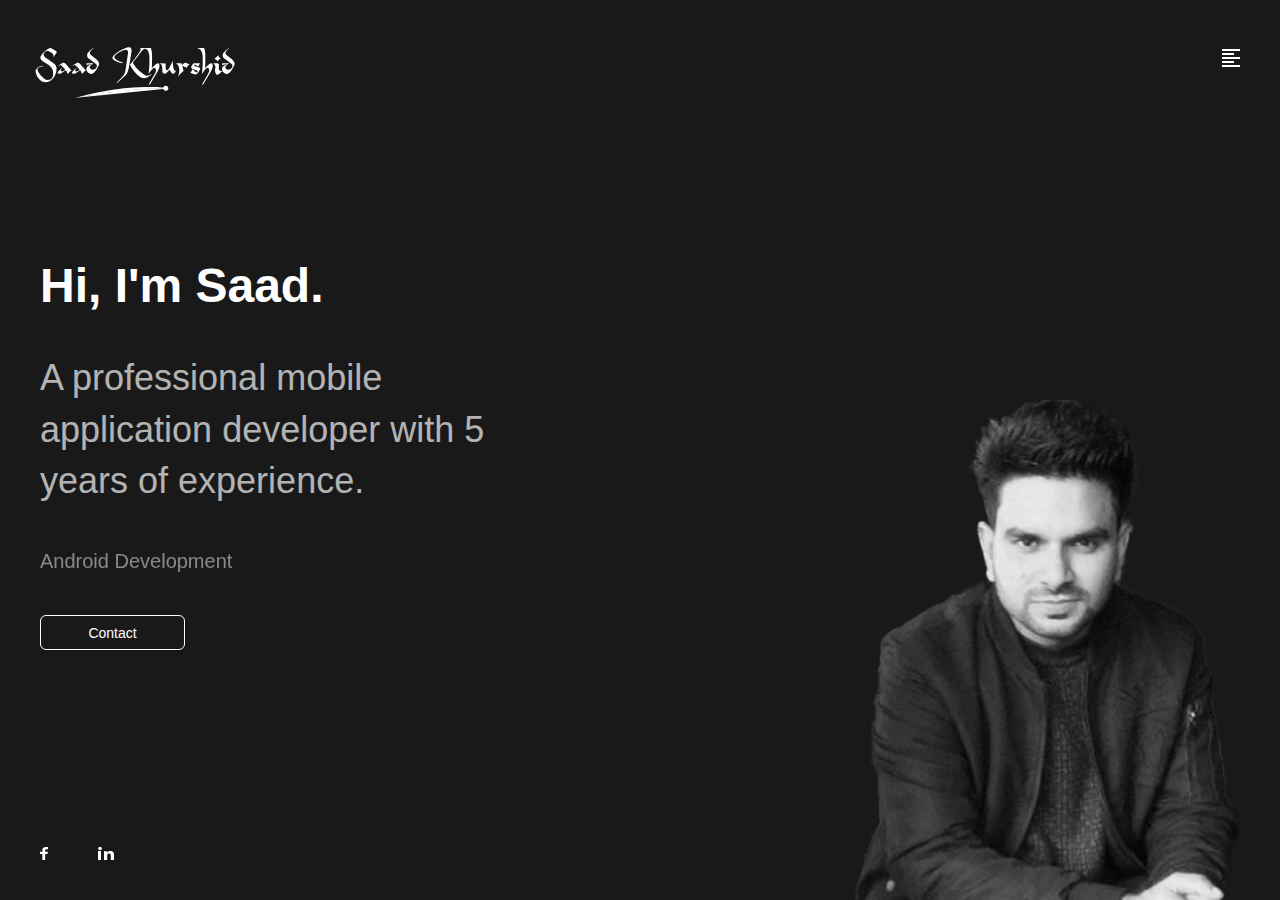
==== index.html @ b56db30b "4 jun 2022" ====
<!DOCTYPE html>
<html lang="en">

<!-- Mirrored from akshaymoorthy.com/ by HTTrack Website Copier/3.x [XR&CO'2014], Tue, 17 Mar 2020 10:13:53 GMT -->
<!-- Added by HTTrack -->
<meta http-equiv="content-type" content="text/html;charset=utf-8" /><!-- /Added by HTTrack -->

<head>
  <meta charset="utf-8">
  <meta name="viewport" content="width=device-width, initial-scale=1">
  <meta charset="utf-8">
  <meta http-equiv="X-UA-Compatible" content="IE=edge,chrome=1">
  <title>Saad Khurshid - Mobile Application Developer</title>
  <meta name="description"
    content="Saad Khurshid's portfolio, A Professional Mobile Application Developer, I build apps having challenging features & design that help businesses grow. I have built quality, intuitive & appealing mobile application in my 2+ years of industry experience.">
  <meta name="viewport" content="width=device-width,minimum-scale=1.0,maximum-scale=1.0,user-scalable=no">

  <!-- SEO -->
  <meta name="keywords"
    content="Professional Mobile Application Developer, Remote Mobile Application, App Development, Android Application, Freelancer,Portfolio, Mobile Applications, Apps, App Prototype, Intuitive App Design, Web Design, Web App, Design, Website, UI Design, UX Design, UI/UX, User Interface, User Experience">
  <meta name="author" content="Saad Khurshid">
  <meta name="copyright" content="© Copyright 2020 - Saad Khurshid" />
  <meta name="HandheldFriendly" content="True">
  <link rel="canonical" href="index.html">
  <!-- Robots -->
  <meta name="robots" content="index, follow">
  <meta name="location" content="Islamabad, Pakistan">
  <link rel="icon" type="image/png" href="img/sd_icon.png" />

  <!-- Facebook meta -->
  <meta property="og:title" content="Saad Khurshid - A Professional Mobile Application Developer" />
  <meta property="og:image" content="img/akshay_project_banner.png" />
  <meta property="og:image:width" content="1200">
  <meta property="og:image:height" content="630">
  <meta property="og:url" content="index.html" />
  <meta property="og:site-name" content="Saad Khurshid - A Professional Mobile Application Developer" />
  <meta name="description"
    content="Saad Khurshid's portfolio, A Professional Mobile Application Developer, I build apps having challenging features & design that help businesses grow. I have built quality, intuitive & appealing mobile application in my 2+ years of industry experience." />

  <!-- Twitter meta -->
  <meta name="twitter:card" content="summary_large_image">
  <meta name="twitter:site" content="@akshay_moorthy">
  <meta name="twitter:creator" content="@akshay_moorthy">
  <meta name="twitter:title" content="Saad Khurshid - A Professional Mobile Application Developer">
  <meta name="twitter:description"
    content="Saad Khurshid's portfolio, A Professional Mobile Application Developer, I build apps having challenging features & design that help businesses grow. I have built quality, intuitive & appealing mobile application in my 2+ years of industry experience.">
  <meta name="twitter:image:src" content="img/akshay_project_banner.png">

  <!-- GOOGLE + Share -->
  <meta itemprop="name" content="Saad Khurshid - A Professional Mobile Application Developer">
  <meta itemprop="description"
    content="Saad Khurshid's portfolio, A Professional Mobile Application Developer, I build apps having challenging features & design that help businesses grow. I have built quality, intuitive & appealing mobile application in my 2+ years of industry experience.">
  <meta itemprop="image" content="img/akshay_project_banner.png">






  <!-- Global site tag (gtag.js) - Google Analytics -->
  <script async src="https://www.googletagmanager.com/gtag/js?id=UA-71090498-2"></script>
  <script>
    window.dataLayer = window.dataLayer || [];
    function gtag() { dataLayer.push(arguments); }
    gtag('js', new Date());

    gtag('config', 'UA-71090498-2');
  </script>

  <link rel="stylesheet" href="includes/bootstrap/3.3.7/css/bootstrap.min.css">
  <link rel="stylesheet" href="includes/font-awesome/4.7.0/css/font-awesome.min.css">
  <script src="includes/jquery/3.2.1/jquery.min.js"></script>
  <link href="css/animate.css" rel="stylesheet" />
  <script src="includes/bootstrap/3.3.7/js/bootstrap.min.js"></script>
  <link href="css/style.css" rel="stylesheet" />
  <script type="text/javascript">
    function openNav() {
      document.getElementById("myNav").style.height = "100%";
    }

    function closeNav() {
      document.getElementById("myNav").style.height = "0%";
    }


    /* After page loads */

    $(window).on('load', function () {
      $('.inner').hide();
      $('.nav-header').hide();
      $('.inner-image').hide();
      $('.icon-bar').hide();


      $('.loader').fadeOut(function () {
        $('.inner').show();
        $('.nav-header').show();
        $('.inner-image').show();
        $('.icon-bar').show();
        $('.nav-header').addClass('animated fadeIn');
        $('.inner').addClass('animated fadeInLeft');
        $('.inner-image').addClass('animated fadeIn');
        $('.icon-bar').addClass('animated fadeIn');

      });

    });
  </script>

</head>

<body>
  <section class="loader">
    <div class="centered">
      <img class="banner-logo" src="img/saad-logo-header.svg">
    </div>
  </section>




  <!-- Your customer chat code -->
  <div class="fb-customerchat" attribution=setup_tool page_id="195000027773753" theme_color="#303030"
    logged_in_greeting="Hi! How can I help you grow your business?"
    logged_out_greeting="Hi! How can I help you grow your business?">
  </div>


  <nav id="myNav" class="overlay">
    <a href="javascript:void(0)" class="closebtn" onclick="closeNav()">&times;</a>
    <section class="overlay-content" style="text-align: center;">
      <div style="display: inline-block; text-align: left;">
        <!--<a href="index.html">Home</a><br>-->
        <br><br><br>
        <a href="appravo.html">Appravo</a>
        <a href="better1.html">Better1</a>
        <a href="scAgentBlue.html">ScoreCarts Agent Blue</a>
        <a href="sneakerMaps.html">Sneaker Maps</a>
        <a href="digiid.html">DigiID</a>
        <a href="jobsoPPA.html">Jobso ppa</a>
        <a href="mission66.html">Mission 66</a>
        <a href="jobso.html">Jobso</a>
        <a href="beMyCourier.html">Be My Courier</a>
        <a href="allureDesign.html">Allure Design</a>
        <a href="directTap.html">Direct Tap</a>
        <a href="warfareChat.html">Warfare Chat</a><br>
        <!--<a data-toggle="modal" data-target="#myModal">Contact</a><br>-->

      </div>
    </section>
  </nav>



  <!----End Slider -->
  <article class="content">
    <section class="nav-header">
      <a class="navbar-brand" href="index.html"><img class="nav-logo" src="img/saad-logo-header.svg"
          alt="Saad Khurshid Mobile Application Logo"></a>
      <img class="navbar-menu" src="img/menu.svg" style="cursor:pointer" onclick="openNav()"
        alt="Saad Khurshid Mobile Application Portfolio Tab">
    </section>

    <article class="intro">
      <section class="inner">
        <header>
          <h1 class="intro-1">Hi, I'm Saad.</h1>
          <p class="intro-2">A professional mobile application developer with 5 years of experience.</p>
        </header>
        <section id="myCarousel" class="carousel slide" data-ride="carousel" data-interval="3000">

          <div class="carousel-inner">
            <div class="item active">
              <!-- <div>
      <img src="img/udacity-logo.svg" class='iconDetails' alt="Udacity Android Nanodegree Logo">
    </div>   -->
              <div class="item">
                <p class="intro-3-work">Android Development</p>
              </div>
            </div>

            <div class="item">
              <p class="intro-3-work">Java</p>
            </div>

            <div class="item">
              <p class="intro-3-work">Kotlin</p>
            </div>

            <div class="item">
              <p class="intro-3-work">Material Design</p>
            </div>

            <div class="item">
              <p class="intro-3-work">iOS Development</p>
            </div>

            <div class="item">
              <p class="intro-3-work">Swift</p>
            </div>

            <div class="item">
              <p class="intro-3-work">Hybrid App Development</p>
            </div>
            
            <div class="item">
              <p class="intro-3-work">Flutter</p>
            </div>
            
            <div class="item">
              <p class="intro-3-work">Ionic</p>
            </div>

            <div class="item">
              <p class="intro-3-work">Angular</p>
            </div>

            <div class="item">
              <p class="intro-3-work">Third party API Integration</p>
            </div>

            <div class="item">
              <p class="intro-3-work">Google Maps</p>
            </div>

            <div class="item">
              <p class="intro-3-work">REST APIs</p>
            </div>

            <div class="item">
              <p class="intro-3-work">Firebase</p>
            </div>

            <div class="item">
              <p class="intro-3-work">Push Notifications</p>
            </div>

            <div class="item">
              <p class="intro-3-work">Social Login</p>
            </div>

            <div class="item">
              <p class="intro-3-work">MVC</p>
            </div>

            <div class="item">
              <p class="intro-3-work">Laravel</p>
            </div>


          </div>
          </div>
          <button type="button" class="btn btn-outline-primary" data-toggle="modal"
            data-target="#myModal">Contact</button>


        </section>
        <!----End Slider -->
      </section>

    </article>
    <section class="inner-image">
      <img src="saad_image.png" class="img-responsive" alt="Saad Khurshid Mobile Application Portfolio Image"
        height="200px">
    </section>
    <div class="modal fade" id="myModal" role="dialog">
      <div class="modal-dialog">

        <!-- Modal content-->
        <div class="modal-content">

          <div class="modal-body">
            <img class="akshay-contact-logo-big" src="img/saad-logo-header.svg">

            <div class="personal-contact">
              <a class="mobile" href="tel:+923129191949"><img class="contact-icon-1" src="img/ic_call_white.svg"
                  alt="Saad Khurshid Mobile Application Facebook Icon">+923129191949</a>
              <div style='margin:20px;'>

                <a class="email" href="mailto:saadkhurshid838@gmail.com?Subject=Hello%20again" target="_top"><img
                    class="contact-icon-1" src="img/ic_email_white_12px.svg"
                    alt="Saad Khurshid Mobile Application Facebook Icon">saadkhurshid838@gmail.com</a>

              </div>
              <div class="modal-icon-bar">
                <a href="https://www.facebook.com/sunnymalik236/" target="_blank"><img src="img/facebook.svg"
                    class="contact-icon-2"
                    alt="Saad Khurshid Mobile Application Facebook Icon https://www.facebook.com/sunnymalik236/"></a>
                <a href="https://www.linkedin.com/in/saad-khurshid-6529ab131/" target="_blank"><img
                    src="img/linkedin.svg" class="contact-icon-2"
                    alt="Saad Khurshid Mobile Application LinkedIn Icon https://www.linkedin.com/in/saad-khurshid-6529ab131/"></a>

              </div>
            </div>

          </div>

        </div>
      </div>
    </div>
    <footer class="inner-social">
      <div class="icon-bar">
        <a href="https://www.facebook.com/sunnymalik236/" target="_blank"><img src="img/facebook.svg"
            class='socialIcons'
            alt="Saad Khurshid Mobile Application Facebook Icon https://www.facebook.com/sunnymalik236/"></a>
        <a href="https://www.linkedin.com/in/saad-khurshid-6529ab131/" target="_blank"><img src="img/linkedin.svg"
            class='socialIcons'
            alt="Saad Khurshid Mobile Application LinkedIn Icon https://www.linkedin.com/in/akshay-moorthy "></a>

      </div>
    </footer>
  </article>

</body>

<!-- Mirrored from akshaymoorthy.com/ by HTTrack Website Copier/3.x [XR&CO'2014], Tue, 17 Mar 2020 10:14:01 GMT -->

</html>
---- css/style.css ----
.animated {
    -webkit-animation-duration: 1200ms;
    -moz-animation-duration: 1200ms;
    animation-duration: 1200ms;
}
.headerDivider {
    border-left:1px solid #38546d; 
    border-right:1px solid #16222c; 
    height:80px;
    position:absolute;
    right:249px;
    top:10px; 
}
.akshay-contact-logo-big{
    width: 200px;
    height: auto;
    padding-top: 9px;
    margin-left: 10px;

}
.mobile{
    font-size: 18px;
    color:white;
}
.email{
    font-size: 18px;
    color:white;
}
.email:hover{
    color:white;

}
.mobile:hover{
    color:white;

}
.contact-icon-1{
    height: 20px;
    width: 20px;;
    margin-right: 10px;

}
.contact-icon-2{
    height: 20px;
    width: 20px;;
    margin: 20px;
}
.personal-contact{
    margin-top: 20px;
    margin-bottom: 20px;
}
.modal {
    text-align: center;
    padding: 0!important;
  }
  .close{
    color: #fff; 
    opacity: 1;  }
  .modal-content{
    background-color: rgb(25,25,25);
    background-color: rgba(25,25,25,0.5)no-repeat center center fixed !important;
    border-radius: 20px;
    text-align: center;
    padding: 20px;
  }
  .modal-header {

      color: white;
    border-bottom: 1px solid transparent;
    }
  .modal:before {
    content: '';
    display: inline-block;
    height: 100%;
    vertical-align: middle;
    margin-right: -4px;
  }
  
  .modal-dialog {
    display: inline-block;
    text-align: left;
    vertical-align: middle;
  }
.navbar-brand{
    float:left;
    margin-top: 20px;
    margin-left:20px;
    height: 200px;
    width: 78px;
}
.nav-l{
    float:left;
    height: auto;
    width: 200px;
}
.navbar-menu{
    float:right;
    margin-top: 0px;
    margin-right: 40px;
    margin-top: 49px;
}

.loader {
    z-index:99999;
    display:table;
    width: 100%;
    height: 100%;
    position: absolute;
    background-color: rgb(25,25,25);
    background-color: rgba(25,25,25,0.5)no-repeat center center fixed !important;   
     background-size: cover;

}
.centered{
    display:table-cell;
    vertical-align:middle;
    text-align:center;
}
.banner-logo{
    display:inline-block;
    width: 300px;
    height: auto;
    margin-left: -10px;
    animation: logo-animation linear 4s;
    animation-iteration-count:  infinite;
    transform-origin: 50% 50%;
    -webkit-animation: logo-animation linear 4s;
    -webkit-animation-iteration-count:  infinite;
    -webkit-transform-origin: 50% 50%;
    -moz-animation: logo-animation linear 4s;
    -moz-animation-iteration-count:  infinite;
    -moz-transform-origin: 50% 50%;
    -o-animation: logo-animation linear 4s;
    -o-animation-iteration-count:  infinite;
    -o-transform-origin: 50% 50%;
    -ms-animation: logo-animation linear 4s;
    -ms-animation-iteration-count:  infinite;
    -ms-transform-origin: 50% 50%;
}





@keyframes logo-animation{
    0% {
      opacity:1;
    }
    50% {
      opacity:0;
    }
    100% {
      opacity:0.990099773451273;
    }
    101% {
      opacity:0.99;
    }
  }
  
  @-moz-keyframes logo-animation{
    0% {
      opacity:1;
    }
    50% {
      opacity:0;
    }
    100% {
      opacity:0.990099773451273;
    }
    101% {
      opacity:0.99;
    }
  }
  
  @-webkit-keyframes logo-animation {
    0% {
      opacity:1;
    }
    50% {
      opacity:0;
    }
    100% {
      opacity:0.990099773451273;
    }
    101% {
      opacity:0.99;
    }
  }
  
  @-o-keyframes logo-animation {
    0% {
      opacity:1;
    }
    50% {
      opacity:0;
    }
    100% {
      opacity:0.990099773451273;
    }
    101% {
      opacity:0.99;
    }
  }
  
  @-ms-keyframes logo-animation {
    0% {
      opacity:1;
    }
    50% {
      opacity:0;
    }
    100% {
      opacity:0.990099773451273;
    }
    101% {
      opacity:0.99;
    }
  }


body {
    /* Location of the image */
    background-color: rgb(25,25,25);
    background-color: rgba(25,25,25,0.5)no-repeat center center fixed !important;    background-size: cover;
    overflow: auto;
    height: 100%;
    width: 100%;
}
.intro{  
    z-index: -1;
    padding-left: 40px;
    position: absolute;
    width: 100%;
    height: 100%;
    display: table;
    
}
.carousel-control.left, .carousel-control.right {
    background-image: none
}


.app-intro{
    font-weight: bold;
    font-family: 'HelveticaNeue-Light', 'Helvetica Neue Light', 'Helvetica Neue', Helvetica;
    margin: auto;
    padding-top: 30px;
    text-align: center;
font-size: 32px;
color: #FFF;
}
.app-intro-sub{
    font-family: 'HelveticaNeue-Light', 'Helvetica Neue Light', 'Helvetica Neue', Helvetica;
    margin: auto;
    text-align: center;
    margin-top: 10px;
    margin-bottom: 50px;
font-size: 24px;
color: #FFF;
}
.app-intro-desc{
    font-family: 'HelveticaNeue-Light', 'Helvetica Neue Light', 'Helvetica Neue', Helvetica;
    margin: auto;
    text-align: center;
    margin-top: 10px;
font-size: 24px;
color: #FFF;
}

.inner{
    display: table-cell;
    vertical-align: middle;
}
.inner-image{
    position: absolute;
    right: 0px;
    bottom: 0px;
}
.overlay {
    height: 0%;
    width: 100%;
    position: fixed;
    z-index: 1;
    top: 0;
    left: 0;
    background-color: rgb(0,0,0);
    background-color: rgba(0,0,0, 0.9);
    overflow-y: hidden;
    transition: 0.5s;
}

.overlay-content {
    top: 10%;
    position: relative;
    width: 100%;
    text-align: center;
    margin-top: 30px;
}

.overlay a {
    padding: 8px;
    text-decoration: none;
    font-size: 36px;
    color: #818181;
    display: block;
    transition: 0.3s;
} 
.iconDetails {
    float:left; 
    height:auto;
    width:auto; 
} 
.socialIcons {
    float: left;
    margin-left: 40px;
    margin-bottom: 40px;
} 


.overlay a:hover, .overlay a:focus {
    color: #f1f1f1;
}

.overlay .closebtn {
    position: absolute;
    top: 20px;
    right: 45px;
    font-size: 60px;
}
.intro-1{
    font-family: 'HelveticaNeue-Light', 'Helvetica Neue Light', 'Helvetica Neue', Helvetica;
    color: #FFF;
    font-size: 48px;
    margin-bottom: 40px;
    font-weight: bold;
}
.intro-2{
    font-family: 'HelveticaNeue-Light', 'Helvetica Neue Light', 'Helvetica Neue', Helvetica;
    color: #FFF;
    font-size: 36px;
    width: 40%;
    opacity: 0.67;
    margin-bottom: 40px;
}

.intro-3-course{
    font-family: 'HelveticaNeue-Light', 'Helvetica Neue Light', 'Helvetica Neue', Helvetica;
    color: #FFF;
    font-size: 20px;
    opacity: 0.48;
    margin-bottom: 40px;
    width: auto;
    margin-left: 15px;
}
.intro-3-work{
    font-family: 'HelveticaNeue-Light', 'Helvetica Neue Light', 'Helvetica Neue', Helvetica;
    color: #FFF;
    font-size: 20px;
    opacity: 0.48;
    margin-bottom: 40px;
    width: auto;
}
.btn{
    color: #FFF;
    background: transparent;
    border-radius: 6px;
    width: 145px;
    height: 35px;
    border-color: #FFF;
    border-width: 1px;
    box-shadow: 2px 2px rgba(0, 0, 0, .2);
    margin-bottom: 10px;
}
.btn:focus{
outline: none;
background: transparent;
color: #FFF;

}
.btn:hover{
background: #000;
color: #FFF;
border-radius: 6px;
border-color: transparent;
width: 145px;
height: 35px;
box-shadow: 4px 6px rgba(0, 0, 0, .2);
margin-bottom: 10px;
}
.btn-primary.outline:hover, .btn-primary.outline:focus, .btn-primary.outline:active, .btn-primary.outline.active, .open > .dropdown-toggle.btn-primary {
    border-color: transparent;
    color: #FFF;
}
.btn-primary.outline:active, .btn-primary.outline.active {
    border-color: transparent;
    color: #FFF;

}

.prev-img{
    width: 230px;
    height: auto;
    }
    .nav-logo{
        float:left;
        width: 200px;
        margin-top: 3px;
        height: auto;

        }

.prevapp{    
        text-align: center;
        z-index: -1;
        position: absolute;
        width: 100%;
        height: 100%;
        display: table;
    }
#Apprev{ 
    margin: 0 auto;
    display: table-cell;
    vertical-align: middle;
}
#Apprev div div img {
    display:block;
    margin:auto;
}

.carousel{
    width: 50%;
    }
    
    .carousel-inner > .item > img{
        margin:auto;
        }
.inner-social{
position: absolute;
left: 0px;
bottom: 0px;
width: 30%;

}

.icon-bar {
width: 100%;
overflow: auto;
}

.icon-bar a {
float: left;
width: 15%;
color: white;
}

    

@media only screen and (max-width: 1990px) , (max-height: 1080px) { 
  
    .img-responsive{
        height: 600px;
        width: auto;
        margin-right: 40px
        }

}   

@media only screen and (max-width: 1690px), (max-height: 1050px) {

    .img-responsive{
        height: 500px;
        width: auto;
        margin-right: 40px
        }
}    


@media only screen and (max-width: 980px) { 
.overlay {overflow-y: auto;}
.overlay a {font-size: 36px}
.overlay .closebtn {
font-size: 60px;
top: 15px;
right: 35px;
}
.img-responsive{
height: 548px;
width: auto;
margin-right: 40px
}
.btn{
background: #2D2D2D;
border-radius: 4px;width: 145px;
height: 35px;
border-color: transparent;
border-width: 1px;
box-shadow: 3px 4px rgba(0, 0, 0, .2);
margin-bottom: 10px;
}

.btn:focus, .btn:active,.btn:hover{
    background: #2D2D2D;
    border-radius: 4px;
    width: 145px;
    height: 35px;
    border-color: transparent;
    border-width: 1px;
    margin-bottom: 10px;
    }
.intro-1{
font-size: 42px;
margin-bottom: 35px;

}

.intro-2{
font-size: 28px;
width: 50%;
margin-bottom: 35px;

}

.intro-3-course{
    font-size: 16px;
    margin-bottom: 35px;
    width: 100%;
    margin-left: 10px;
}
.intro-3-work{
    font-size: 16px;
    margin-bottom: 35px;
    width: 100%;
}
.iconDetails{
height: 20px;
width: 20px;
}


.intro{  
z-index: -1;
padding-left: 40px;
padding-top: 240px;
position: absolute;
width: 100%;
height: 100%;
display: table;

}
.inner{
display: table-cell;
vertical-align: top;
}
.inner-image{
position: absolute;
right: 0px;
bottom: 0px;}
.carousel{
width: 50%;
}


.app-intro{
    font-weight: bold;
    font-family: 'HelveticaNeue-Light', 'Helvetica Neue Light', 'Helvetica Neue', Helvetica;
    margin: auto;
    padding-top: 30px;
    text-align: center;
font-size: 24px;
color: #FFF;
}
.app-intro-sub{
    font-family: 'HelveticaNeue-Light', 'Helvetica Neue Light', 'Helvetica Neue', Helvetica;
    margin: auto;
    text-align: center;
    margin-top: 10px;
    margin-bottom: 50px;
font-size: 18px;
color: #FFF;
}
.app-intro-desc{
    font-family: 'HelveticaNeue-Light', 'Helvetica Neue Light', 'Helvetica Neue', Helvetica;
    margin: auto;
    text-align: center;
    margin-top: 10px;
font-size: 15px;
color: #FFF;
}
.prev-img{
width: 200px;
height: auto;
}


}



@media only screen and (max-width: 736px) { 
.overlay {overflow-y: auto;}
.overlay a {font-size: 36px}
.overlay .closebtn {
font-size: 60px;
top: 15px;
right: 35px;
}
.img-responsive{
height: 400px;
width: auto;
margin-right: 40px;
}

.banner-logo{
    display:inline-block;
    width: 150px;
    height: auto;
    margin-left: -10px;
}

.akshay-contact-logo-big{
   width: 200px;
   height: auto;
    margin-left: 10px;
}
.mobile{
    font-size: 10px;
    color:white;
}
.email{
    font-size: 10px;
    color:white;
}

.contact-icon-1{
    height: 12px;
    width: 12px;
    margin-right: 5px;

}
.contact-icon-2{
    height: 12px;
    width: 12px;
    margin: 10px;
}
.personal-contact{
    margin-top: 10px;
    margin-bottom: 10px;
}






.btn{
width: 106px;
height: 27px;
font-size: 10px;
}
.btn:hover{
    width: 106px;
    height: 27px;
    background-color: transparent;
    
}
.btn{
    background: #2D2D2D;
    border-radius: 4px;
    width: 106px;
    height: 27px;
    font-size: 10px;
    border-color: transparent;
    border-width: 1px;
    box-shadow: 3px 4px rgba(0, 0, 0, .2);
    margin-bottom: 10px;
    }
    .btn:focus, .btn:active,.btn:hover{
        background: #2D2D2D;
        border-radius: 4px;
        width: 106px;
        height: 27px;
        font-size: 10px;
        border-color: transparent;
        border-width: 1px;
        margin-bottom: 10px;
        }


.intro-1{
font-size: 38px;
margin-bottom: 30px;

}

.intro-2{
font-size: 24px;
width: 60%;
margin-bottom: 30px;

}
.intro-3-course{
font-size: 12px;
margin-bottom: 30px;
width: 60%;
margin-left: 10px;

}
.intro-3-work{
    font-size: 12px;
    margin-bottom: 30px;
    width: 60%;    
    }
.iconDetails{
height: 20px;
width: 20px;
}


.intro{  
z-index: -1;
padding-left: 40px;
padding-top: 230px;
position: absolute;
width: 100%;
height: 100%;
display: table;

}
.inner{
display: table-cell;
vertical-align: top;
}
.inner-image{
position: absolute;
right: 0px;
bottom: 0px;}
.carousel{
width: 50%;
}


}

@media only screen and (max-height: 736px) { 
    .overlay {overflow-y: auto;}
    .overlay a {font-size: 36px}
    .overlay .closebtn {
    font-size: 60px;
    top: 15px;
    right: 35px;
    }
    .img-responsive{
    height: 500px;
    width: auto;
    margin-right: 40px;
    }
     
    
    
    .intro-1{
    font-size: 38px;
    margin-bottom: 30px;
    
    }
    
    .intro-2{
    font-size: 24px;
    width: 60%;
    margin-bottom: 30px;
    
    }
   
    .intro-3-course{
        font-size: 12px;
        margin-bottom: 30px;
        width: 60%;
        margin-left: 10px;
        
        }
        .intro-3-work{
            font-size: 12px;
            margin-bottom: 30px;
            width: 60%;    
            }
    .iconDetails{
    height: 20px;
    width: 20px;
    }
    
    
    .intro{  
    z-index: -1;
    padding-left: 40px;
    padding-top: 180px;
    position: absolute;
    width: 100%;
    height: 100%;
    display: table;
    
    }
    .inner{
    display: table-cell;
    vertical-align: top;
    }
    .inner-image{
    position: absolute;
    right: 0px;
    bottom: 0px;}
    .carousel{
    width: 50%;
    }
    
    .app-intro{
        font-weight: bold;
        font-family: 'HelveticaNeue-Light', 'Helvetica Neue Light', 'Helvetica Neue', Helvetica;
        margin: auto;
        padding-top: 30px;
        text-align: center;
    font-size: 20px;
    color: #FFF;
    }
    .app-intro-sub{
        font-family: 'HelveticaNeue-Light', 'Helvetica Neue Light', 'Helvetica Neue', Helvetica;
        margin: auto;
        text-align: center;
        margin-top: 10px;
        margin-bottom: 50px;
    font-size: 16px;
    color: #FFF;
    }
    .app-intro-desc{
        font-family: 'HelveticaNeue-Light', 'Helvetica Neue Light', 'Helvetica Neue', Helvetica;
        margin: auto;
        text-align: center;
        margin-top: 10px;
    font-size: 12px;
    color: #FFF;
    }
    .prev-img{
    width: 160px;
    height: auto;
    }
    }
@media only screen and (max-width: 1000px) and (max-height: 736px) { 
    .overlay {overflow-y: auto;}
    .overlay a {font-size: 36px}
    .overlay .closebtn {
    font-size: 60px;
    top: 15px;
    right: 35px;
    }
    .img-responsive{
    height: 400px;
    width: auto;
    margin-right: 40px;
    }
     
    
    
    .intro-1{
    font-size: 38px;
    margin-bottom: 30px;
    
    }
    
    .intro-2{
    font-size: 24px;
    width: 60%;
    margin-bottom: 30px;
    
    }
   
    .intro-3-course{
        font-size: 12px;
        margin-bottom: 30px;
        width: 60%;
        margin-left: 10px;
        
        }
        .intro-3-work{
            font-size: 12px;
            margin-bottom: 30px;
            width: 60%;    
            }
    .iconDetails{
    height: 20px;
    width: 20px;
    }
    
    
    .intro{  
    z-index: -1;
    padding-left: 40px;
    padding-top: 180px;
    position: absolute;
    width: 100%;
    height: 100%;
    display: table;
    
    }
    .inner{
    display: table-cell;
    vertical-align: top;
    }
    .inner-image{
    position: absolute;
    right: 0px;
    bottom: 0px;}
    .carousel{
    width: 50%;
    }
    
    .app-intro{
        font-weight: bold;
        font-family: 'HelveticaNeue-Light', 'Helvetica Neue Light', 'Helvetica Neue', Helvetica;
        margin: auto;
        padding-top: 30px;
        text-align: center;
    font-size: 20px;
    color: #FFF;
    }
    .app-intro-sub{
        font-family: 'HelveticaNeue-Light', 'Helvetica Neue Light', 'Helvetica Neue', Helvetica;
        margin: auto;
        text-align: center;
        margin-top: 10px;
        margin-bottom: 50px;
    font-size: 16px;
    color: #FFF;
    }
    .app-intro-desc{
        font-family: 'HelveticaNeue-Light', 'Helvetica Neue Light', 'Helvetica Neue', Helvetica;
        margin: auto;
        text-align: center;
        margin-top: 10px;
    font-size: 12px;
    color: #FFF;
    }
    .prev-img{
    width: 160px;
    height: auto;
    }
    }
    @media only screen and (max-height: 570px) { 
        .overlay {overflow-y: auto;}
        .overlay a {font-size: 36px}
        .overlay .closebtn {
        font-size: 60px;
        top: 15px;
        right: 35px;
        }
        .img-responsive{
        height: 350px;
        width: auto;
        margin-right: 40px;
        }
        
        
        
        .intro-1{
        font-size: 28px;
        margin-bottom: 25px;
        
        }
        
        .intro-2{
        font-size: 18px;
        width: 50%;
        margin-bottom: 25px;
        
        }
        .intro-3-course{
        font-size: 10px;
        margin-bottom: 25px;
        width: 100%;
        margin-left: 10px;
        
        }
        .intro-3-work{
            font-size: 10px;
            margin-bottom: 25px;
            width: 100%;    
            }
        .iconDetails{
        height: 20px;
        width: 20px;
        }
        
        
        .intro{  
        z-index: -1;
        padding-left: 40px;
        padding-top: 150px;
        position: absolute;
        width: 100%;
        height: 100%;
        display: table;
        
        }
        .inner{
        display: table-cell;
        vertical-align: top;
        }
        .inner-image{
        position: absolute;
        right: 0px;
        bottom: 0px;}
        .carousel{
        width: 50%;
        }
        

        .app-intro{
            font-weight: bold;
            font-family: 'HelveticaNeue-Light', 'Helvetica Neue Light', 'Helvetica Neue', Helvetica;
            margin: auto;
            padding-top: 30px;
            text-align: center;
        font-size: 16px;
        color: #FFF;
        }
        .app-intro-sub{
            font-family: 'HelveticaNeue-Light', 'Helvetica Neue Light', 'Helvetica Neue', Helvetica;
            margin: auto;
            text-align: center;
            margin-top: 10px;
            margin-bottom: 50px;
        font-size: 12px;
        color: #FFF;
        }
        .app-intro-desc{
            font-family: 'HelveticaNeue-Light', 'Helvetica Neue Light', 'Helvetica Neue', Helvetica;
            margin: auto;
            text-align: center;
            margin-top: 10px;
        font-size: 8px;
        color: #FFF;
        }
        .prev-img{
        width: 120px;
        height: auto;
        }
        }
        
        
        @media only screen and (max-width:700px) and (max-height: 570px) { 
            .overlay {overflow-y: auto;}
            .overlay a {font-size: 36px}
            .overlay .closebtn {
            font-size: 60px;
            top: 15px;
            right: 35px;
            }
            .img-responsive{
            height: 100px;
            width: auto;
            margin-right: 40px;
            }
            
            
            
            .intro-1{
            font-size: 28px;
            margin-bottom: 25px;
            
            }
            
            .intro-2{
            font-size: 18px;
            width: 50%;
            margin-bottom: 25px;
            
            }
            .intro-3-course{
            font-size: 10px;
            margin-bottom: 25px;
            width: 100%;
            margin-left: 10px;
            
            }
            .intro-3-work{
                font-size: 10px;
                margin-bottom: 25px;
                width: 100%;    
                }
            .iconDetails{
            height: 20px;
            width: 20px;
            }
            
            
            .intro{  
            z-index: -1;
            padding-left: 40px;
            padding-top: 150px;
            position: absolute;
            width: 100%;
            height: 100%;
            display: table;
            
            }
            .inner{
            display: table-cell;
            vertical-align: top;
            }
            .inner-image{
            position: absolute;
            right: 0px;
            bottom: 0px;}
            .carousel{
            width: 50%;
            }
            
    
            .app-intro{
                font-weight: bold;
                font-family: 'HelveticaNeue-Light', 'Helvetica Neue Light', 'Helvetica Neue', Helvetica;
                margin: auto;
                padding-top: 30px;
                text-align: center;
            font-size: 16px;
            color: #FFF;
            }
            .app-intro-sub{
                font-family: 'HelveticaNeue-Light', 'Helvetica Neue Light', 'Helvetica Neue', Helvetica;
                margin: auto;
                text-align: center;
                margin-top: 10px;
                margin-bottom: 50px;
            font-size: 12px;
            color: #FFF;
            }
            .app-intro-desc{
                font-family: 'HelveticaNeue-Light', 'Helvetica Neue Light', 'Helvetica Neue', Helvetica;
                margin: auto;
                text-align: center;
                margin-top: 10px;
            font-size: 8px;
            color: #FFF;
            }
            .prev-img{
            width: 120px;
            height: auto;
            }
            }
            
            
        
    

@media only screen and (max-width: 480px) { 

.intro-1{
font-size: 26px;
margin-bottom: 28px;

}

.intro-2{
font-size: 18px;
width: 80%;
margin-bottom: 28px;

}
.intro-3-course{
    font-size: 12px;
    margin-bottom: 28px;
    width: 100%;
    
    }
.intro-3-work{
font-size: 12px;
margin-bottom: 28px;
width: 100%;

}
.overlay {overflow-y: auto;}
.overlay a {font-size: 20px}
.overlay .closebtn {
font-size: 40px;
top: 15px;
right: 35px;
}
.img-responsive{
height: 100px;
width: auto;
margin-bottom: 40px;
margin-right: 11px
}

.intro{  
z-index: -1;
padding-left: 16px;
padding-top: 140px;
position: absolute;
width: 100%;
height: 100%;
display: table;

}
.carousel{
width: 50%;
}
.iconDetails{
width: 16px;
height: 16px;
}

.inner{
display: table-cell;
vertical-align: top;
}
.inner-image{
position: absolute;
right: 0px;
bottom: 0px;}

.navbar-brand{
float:left;
margin-top: -2px;
margin-left:-4px;

}
.navbar-menu{
float:right;
margin-top: 26px;
margin-right: 16px;


}



.icon-bar {
width: 100%;
background-color: #2D2D2D;
overflow: auto;
}

.icon-bar a {

width: 25%;
text-align: center;
padding: 16px 0;
transition: all 0.3s ease;
color: white;
}
.socialIcons {  
width:auto;
height: 20px;
margin-left: 35%;
margin-bottom: 0; 
} 

.btn{
background: #2D2D2D;
border-radius: 4px;
width: 106px;
height: 27px;
border-color: transparent;
border-width: 1px;
box-shadow: 3px 4px rgba(0, 0, 0, .2);
margin-bottom: 10px;
font-size: 10px;
}

.btn:focus, .btn:active{
background: #2D2D2D;
border-radius: 4px;
width: 106px;
height: 27px;
border-color: transparent;
border-width: 1px;
margin-bottom: 10px;
font-size: 10px;
}



.inner-social{
width: 100%;

}



.app-intro{
    font-weight: bold;
    font-family: 'HelveticaNeue-Light', 'Helvetica Neue Light', 'Helvetica Neue', Helvetica;
    margin: 20px;
    padding-top: 30px;
    text-align: center;
font-size: 16px;
color: #FFF;
}
.app-intro-sub{
    font-family: 'HelveticaNeue-Light', 'Helvetica Neue Light', 'Helvetica Neue', Helvetica;
    margin: 20px;
    text-align: center;
    margin-top: 10px;
    margin-bottom: 50px;
font-size: 12px;
color: #FFF;
}
.app-intro-desc{
    font-family: 'HelveticaNeue-Light', 'Helvetica Neue Light', 'Helvetica Neue', Helvetica;
    margin: 20px;
    text-align: center;
    margin-top: 10px;
font-size: 8px;
color: #FFF;
}
.prev-img{
width: 120px;
height: auto;
}
}



@media only screen and (max-height: 480px) { 

    .intro-1{
    font-size: 26px;
    margin-bottom: 25px;
    
    }
    
    .intro-2{
    font-size: 18px;
    width: 60%;
    margin-bottom: 25px;
    
    }
    .intro-3-course{
    font-size: 12px;
    margin-bottom: 25px;
    width: 50%;

    }
    .intro-3-work{
        font-size: 12px;
        margin-bottom: 25px;
        width: 50%;
        
        }
    .overlay {overflow-y: auto;}
    .overlay a {font-size: 16px}
    .overlay .closebtn {
    font-size: 28px;
    top: 15px;
    right: 35px;
    }
    .img-responsive{
    height: 350px;
    width: auto;
    margin-bottom: 40px;
    margin-right: 11px
    }
    
    .intro{  
    z-index: -1;
    padding-left: 16px;
    padding-top: 80px;
    position: absolute;
    width: 100%;
    height: 100%;
    display: table;
    
    }
    .carousel{
    width: 50%;
    }
    .iconDetails{
    width: 16px;
    height: 16px;
    }
    
    .inner{
    display: table-cell;
    vertical-align: top;
    }
    .inner-image{
    position: absolute;
    right: 0px;
    bottom: 0px;}
    
    .navbar-brand{
    float:left;
    margin-top: -2px;
    margin-left:-4px;
    
    }
    .navbar-menu{
    float:right;
    margin-top: 26px;
    margin-right: 16px;
    
    
    }
    .nav-logo{
        float:left;
        width: 145px;
        margin-top: 3px;
        height: auto;
        
        
        }
    
    
    .icon-bar {
    width: 100%;
    background-color: #2D2D2D;
    overflow: auto;
    }
    
    .icon-bar a {
    
    width: 25%;
    text-align: center;
    padding: 16px 0;
    transition: all 0.3s ease;
    color: white;
    }
    .socialIcons {  
    width:auto;
    height: 20px;
    margin-left: 35%;
    margin-bottom: 0; 
    } 
    
    .btn{
    background: #2D2D2D;
    border-radius: 4px;
    width: 106px;
    height: 27px;
    border-color: transparent;
    border-width: 1px;
    box-shadow: 3px 4px rgba(0, 0, 0, .2);
    margin-bottom: 10px;
    font-size: 10px;
    }
    
    .btn:focus, .btn:active{
    background: #2D2D2D;
    border-radius: 4px;
    width: 106px;
    height: 27px;
    border-color: transparent;
    border-width: 1px;
    margin-bottom: 10px;
    font-size: 10px;
    }
    
    
    .inner-social{
    width: 100%;
    
    }
          

    .app-intro{
        font-weight: bold;
        font-family: 'HelveticaNeue-Light', 'Helvetica Neue Light', 'Helvetica Neue', Helvetica;
        margin: auto;
        padding-top: 30px;
        text-align: center;
    font-size: 12px;
    color: #FFF;
    }
    .app-intro-sub{
        font-family: 'HelveticaNeue-Light', 'Helvetica Neue Light', 'Helvetica Neue', Helvetica;
        margin: auto;
        text-align: center;
        margin-top: 10px;
        margin-bottom: 50px;
    font-size: 8px;
    color: #FFF;
    }
    .app-intro-desc{
        font-family: 'HelveticaNeue-Light', 'Helvetica Neue Light', 'Helvetica Neue', Helvetica;
        margin: auto;
        text-align: center;
        margin-top: 10px;
    font-size: 6px;
    color: #FFF;
    }
    .prev-img{
    width: 90px;
    height: auto;
    }
    }
    
    @media only screen and (max-height: 380px) {

        .intro-1{
            width: 80%;
            font-size: 28dp;
            margin-bottom: 15px;
            
            }
        .intro-2{
        width: 60%;
        font-size: 20dp;
        margin-bottom: 15px;

        
        }
        .intro-3-course{
        font-size: 10px;
        margin-bottom: 15px;
        width: 100%;
        
        }
        .intro-3-work{
            font-size: 10px;
            margin-bottom: 15px;
            width: 100%;
            
            }
        .overlay {overflow-y: auto;}
        .overlay a {font-size: 20px}
        .overlay .closebtn {
        font-size: 40px;
        top: 15px;
        right: 35px;
        }
   
        .img-responsive{
            height: 300px;
            width: auto;
            margin-bottom: 40px;
            margin-right: 11px
            }
      
        .carousel{
        width: 50%;
        }
        .iconDetails{
        width: 16px;
        height: 16px;
        }
        
        .inner{
        display: table-cell;
        vertical-align: top;
        }
        .inner-image{
        position: absolute;
        right: 0px;
        bottom: 0px;}
        
        .navbar-brand{
        float:left;
        margin-top: -2px;
        margin-left:-4px;
        
        }
        .navbar-menu{
        float:right;
        margin-top: 26px;
        margin-right: 16px;
        
        
        }
        
        
        .icon-bar {
        width: 100%;
        background-color: #2D2D2D;
        overflow: auto;
        }
        
        .icon-bar a {
        
        width: 25%;
        text-align: center;
        padding: 16px 0;
        transition: all 0.3s ease;
        color: white;
        }
        .socialIcons {  
        width:auto;
        height: 20px;
        margin-left: 35%;
        margin-bottom: 0; 
        } 
        
        .btn{
        background: #2D2D2D;
        border-radius: 4px;
        width: 106px;
        height: 27px;
        border-color: transparent;
        border-width: 1px;
        box-shadow: 3px 4px rgba(0, 0, 0, .2);
        margin-bottom: 10px;
        font-size: 10px;
        }
        
        .btn:focus,active{
        background: #2D2D2D;
        border-radius: 4px;
        width: 106px;
        height: 27px;
        border-color: transparent;
        border-width: 1px;
        margin-bottom: 10px;
        font-size: 10px;
        }
        
        
        .inner-social{
        width: 100%;
        
        }

              

        
        }
           
    

@media only screen and (max-width: 380px) {

.intro-1{
font-size: 26px;
margin-bottom: 25px;

}

.intro-2{
font-size: 18px;
width: 80%;
margin-bottom: 25px;

}
.intro-3-course{
font-size: 12px;
margin-bottom: 25px;
width: 100%;

}
.intro-3-work{
    font-size: 12px;
    margin-bottom: 25px;
    width: 100%;
    
    }
.overlay {overflow-y: auto;}
.overlay a {font-size: 20px}
.overlay .closebtn {
font-size: 40px;
top: 15px;
right: 35px;
}
.img-responsive{
height: 230px;
width: auto;
margin-bottom: 40px;
margin-right: 11px
}

.intro{  
z-index: -1;
padding-left: 16px;
padding-top: 120px;
position: absolute;
width: 100%;
height: 100%;
display: table;

}
.carousel{
width: 50%;
}
.iconDetails{
width: 16px;
height: 16px;
}

.inner{
display: table-cell;
vertical-align: top;
}
.inner-image{
position: absolute;
right: 0px;
bottom: 0px;}

.navbar-brand{
float:left;
margin-top: -2px;
margin-left:-4px;

}
.navbar-menu{
float:right;
margin-top: 26px;
margin-right: 16px;


}


.icon-bar {
width: 100%;
background-color: #2D2D2D;
overflow: auto;
}

.icon-bar a {

width: 25%;
text-align: center;
padding: 16px 0;
transition: all 0.3s ease;
color: white;
}
.socialIcons {  
width:auto;
height: 20px;
margin-left: 35%;
margin-bottom: 0; 
} 





.btn{
background: #2D2D2D;
border-radius: 4px;
width: 106px;
height: 27px;
border-color: transparent;
border-width: 1px;
box-shadow: 3px 4px rgba(0, 0, 0, .2);
margin-bottom: 10px;
font-size: 10px;
}

.btn:focus,active{
background: #2D2D2D;
border-radius: 4px;
width: 106px;
height: 27px;
border-color: transparent;
border-width: 1px;
margin-bottom: 10px;
font-size: 10px;
}


.inner-social{
width: 100%;

}
}

@media only screen and (max-height: 340px) {
    .overlay {overflow-y: auto;}
    .overlay a {font-size: 20px}
    .overlay .closebtn {
    font-size: 40px;
    top: 15px;
    right: 35px;
    }
    .img-responsive{
    height: 300px;
    width: auto;
    margin-bottom: 40px;
    margin-right: 11px
    }
    
    .intro{  
    z-index: -1;
    padding-left: 16px;
    padding-top: 70px;
    position: absolute;
    width: 100%;
    height: 100%;
    display: table;
    
    }
    
    .inner{
    display: table-cell;
    vertical-align: top;
    }
    .inner-image{
    position: absolute;
    right: 0px;
    bottom: 0px;}
    
    .navbar-menu{
    float:right;
    height: 14px;
    width: 14px;
    margin-top: 26px;
    margin-right: 11px;
    
    
    }
    
    .navbar-brand{
    float:left;
    margin-top: -2px;
    margin-left:-4px;
    
    }
    .navbar-menu{
    float:right;
    margin-top: 26px;
    margin-right: 16px;
    
    
    }

    .nav-logo{
        float:left;
        width: 145px;
        margin-top: 3px;
        height: auto;
        
        
        }
    
    
    
    .icon-bar {
    width: 100%;
    background-color: #2D2D2D;
    overflow: auto;
    }
    
    .icon-bar a {
    
    width: 25%;
    text-align: center;
    padding: 16px 0;
    transition: all 0.3s ease;
    color: white;
    }
    .socialIcons {  
    width:auto;
    height: 20px;
    margin-left: 35%; 
    } 
    
    .btn{
    background: #2D2D2D;
    border-radius: 4px;
    width: 106px;
    height: 27px;
    border-color: transparent;
    border-width: 1px;
    box-shadow: 3px 4px rgba(0, 0, 0, .2);
    margin-bottom: 10px;
    font-size: 10px;
    }
    
    .btn:focus,active{
    background: #2D2D2D;
    border-radius: 4px;
    width: 106px;
    height: 27px;
    border-color: transparent;
    border-width: 1px;
    margin-bottom: 10px;
    font-size: 10px;
    }
    
    
    .inner-social{
    width: 100%;
    
    }
    
    .intro-1{
    font-size: 22px;
    margin-bottom: 16px;
    
    
    }
    .intro-2{
    font-size: 14px;
    width: 60%;
    margin-bottom: 16px;
    
    }
    .intro-3-course{
    font-size: 8px;
    margin-bottom: 16px;
    margin-left: 0px;
    
    }
    .intro-3-work{
        font-size: 8px;
        margin-bottom: 16px;
        margin-left: 0px;
        
        }
    .carousel{
    width: 50%;
    }
    .iconDetails{
    width: 13px;
    height: 13px;
    }
    
    
    }
    
@media only screen and (max-width: 340px) {
.overlay {overflow-y: auto;}
.overlay a {font-size: 20px}
.overlay .closebtn {
font-size: 40px;
top: 15px;
right: 35px;
}
.img-responsive{
height: 240px;
width: auto;
margin-bottom: 40px;
margin-right: 11px
}

.intro{  
z-index: -1;
padding-left: 16px;
padding-top: 100px;
position: absolute;
width: 100%;
height: 100%;
display: table;

}

.inner{
display: table-cell;
vertical-align: top;
}
.inner-image{
position: absolute;
right: 0px;
bottom: 0px;}

.navbar-menu{
float:right;
height: 14px;
width: 14px;
margin-top: 26px;
margin-right: 11px;


}

.navbar-brand{
float:left;
margin-top: -2px;
margin-left:-4px;

}
.navbar-menu{
float:right;
margin-top: 26px;
margin-right: 16px;


}

.nav-logo{
    float:left;
    width: 145px;
    margin-top: 3px;
    height: auto;
    
    
    }

.icon-bar {
width: 100%;
background-color: #2D2D2D;
overflow: auto;
}

.icon-bar a {

width: 25%;
text-align: center;
padding: 16px 0;
transition: all 0.3s ease;
color: white;
}
.socialIcons {  
width:auto;
height: 20px;
margin-left: 35%; 
} 

.btn{
background: #2D2D2D;
border-radius: 4px;
width: 106px;
height: 27px;
border-color: transparent;
border-width: 1px;
box-shadow: 3px 4px rgba(0, 0, 0, .2);
margin-bottom: 10px;
font-size: 10px;
}

.btn:focus,active{
background: #2D2D2D;
border-radius: 4px;
width: 106px;
height: 27px;
border-color: transparent;
border-width: 1px;
margin-bottom: 10px;
font-size: 10px;
}


.inner-social{
width: 100%;

}

.intro-1{
font-size: 24px;
margin-bottom: 16px;


}
.intro-2{
font-size: 16px;
width: 80%;
margin-bottom: 16px;

}
.intro-3-course{
font-size: 10px;
margin-bottom: 16px;

}
.intro-3-work{
    font-size: 10px;
    margin-bottom: 16px;
    
    }
.carousel{
    width: 50%;
}
.iconDetails{
width: 13px;
height: 13px;
}



}
.covid .item{
    margin-top: 15px;
}
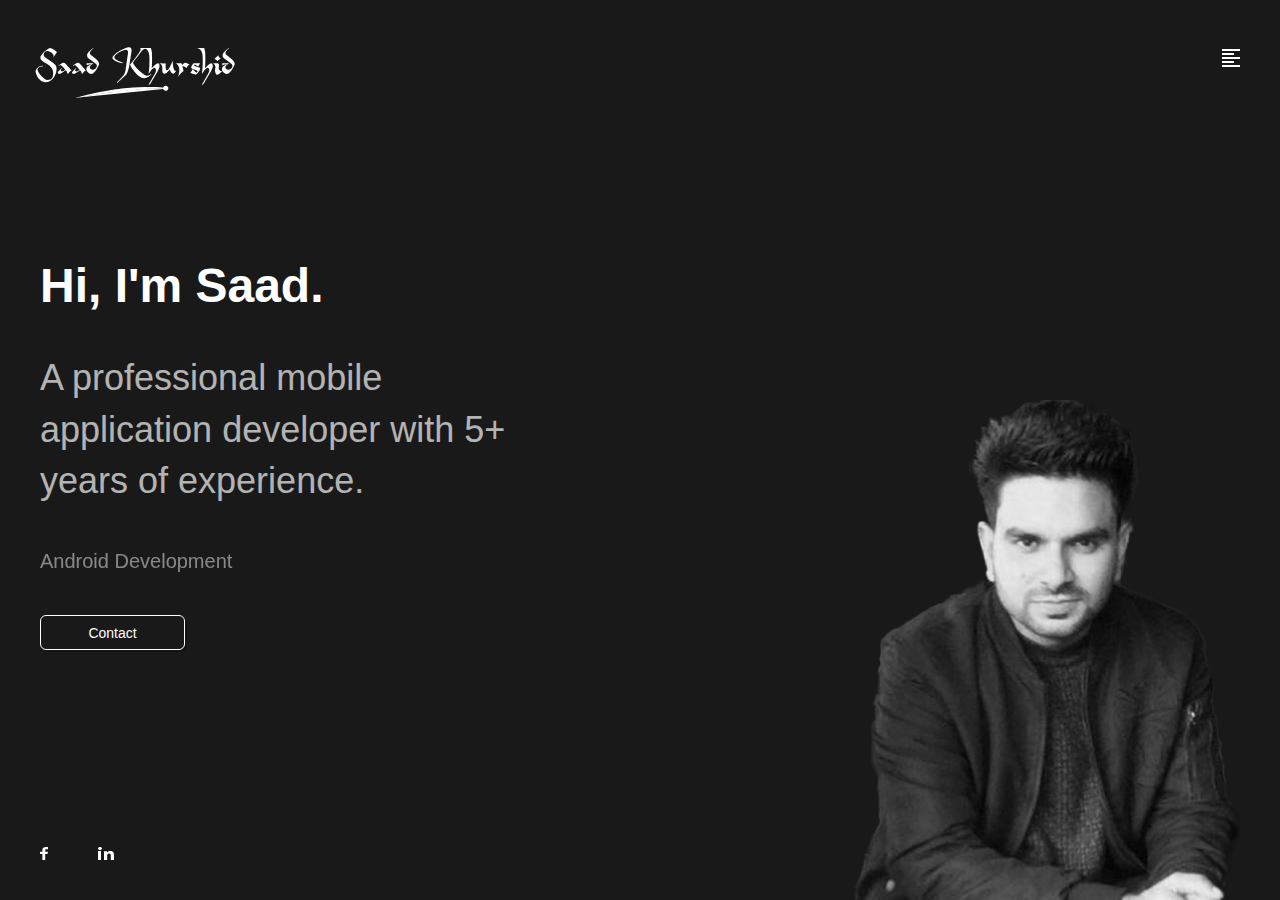
==== commit e1e34501: "26 jul 2022" ====
--- a/index.html
+++ b/index.html
@@ -12,7 +12,7 @@
   <meta http-equiv="X-UA-Compatible" content="IE=edge,chrome=1">
   <title>Saad Khurshid - Mobile Application Developer</title>
   <meta name="description"
-    content="Saad Khurshid's portfolio, A Professional Mobile Application Developer, I build apps having challenging features & design that help businesses grow. I have built quality, intuitive & appealing mobile application in my 2+ years of industry experience.">
+    content="Saad Khurshid's portfolio, A Professional Mobile Application Developer, I build apps having challenging features & design that help businesses grow. I have built quality, intuitive & appealing mobile application in my 5+ years of industry experience.">
   <meta name="viewport" content="width=device-width,minimum-scale=1.0,maximum-scale=1.0,user-scalable=no">
 
   <!-- SEO -->
@@ -35,7 +35,7 @@
   <meta property="og:url" content="index.html" />
   <meta property="og:site-name" content="Saad Khurshid - A Professional Mobile Application Developer" />
   <meta name="description"
-    content="Saad Khurshid's portfolio, A Professional Mobile Application Developer, I build apps having challenging features & design that help businesses grow. I have built quality, intuitive & appealing mobile application in my 2+ years of industry experience." />
+    content="Saad Khurshid's portfolio, A Professional Mobile Application Developer, I build apps having challenging features & design that help businesses grow. I have built quality, intuitive & appealing mobile application in my 5+ years of industry experience." />
 
   <!-- Twitter meta -->
   <meta name="twitter:card" content="summary_large_image">
@@ -43,13 +43,13 @@
   <meta name="twitter:creator" content="@akshay_moorthy">
   <meta name="twitter:title" content="Saad Khurshid - A Professional Mobile Application Developer">
   <meta name="twitter:description"
-    content="Saad Khurshid's portfolio, A Professional Mobile Application Developer, I build apps having challenging features & design that help businesses grow. I have built quality, intuitive & appealing mobile application in my 2+ years of industry experience.">
+    content="Saad Khurshid's portfolio, A Professional Mobile Application Developer, I build apps having challenging features & design that help businesses grow. I have built quality, intuitive & appealing mobile application in my 5+ years of industry experience.">
   <meta name="twitter:image:src" content="img/akshay_project_banner.png">
 
   <!-- GOOGLE + Share -->
   <meta itemprop="name" content="Saad Khurshid - A Professional Mobile Application Developer">
   <meta itemprop="description"
-    content="Saad Khurshid's portfolio, A Professional Mobile Application Developer, I build apps having challenging features & design that help businesses grow. I have built quality, intuitive & appealing mobile application in my 2+ years of industry experience.">
+    content="Saad Khurshid's portfolio, A Professional Mobile Application Developer, I build apps having challenging features & design that help businesses grow. I have built quality, intuitive & appealing mobile application in my 5+ years of industry experience.">
   <meta itemprop="image" content="img/akshay_project_banner.png">
 
 
@@ -129,12 +129,12 @@
   <nav id="myNav" class="overlay">
     <a href="javascript:void(0)" class="closebtn" onclick="closeNav()">&times;</a>
     <section class="overlay-content" style="text-align: center;">
-      <div style="display: inline-block; text-align: left;">
+      <div style="display: inline-block; text-align: left; margin-top: -30px;">
         <!--<a href="index.html">Home</a><br>-->
-        <br><br><br>
         <a href="appravo.html">Appravo</a>
         <a href="better1.html">Better1</a>
         <a href="scAgentBlue.html">ScoreCarts Agent Blue</a>
+        <a href="AjzalBenaa.html">Ajzal Benaa</a>
         <a href="sneakerMaps.html">Sneaker Maps</a>
         <a href="digiid.html">DigiID</a>
         <a href="jobsoPPA.html">Jobso ppa</a>
@@ -143,9 +143,9 @@
         <a href="beMyCourier.html">Be My Courier</a>
         <a href="allureDesign.html">Allure Design</a>
         <a href="directTap.html">Direct Tap</a>
-        <a href="warfareChat.html">Warfare Chat</a><br>
-        <!--<a data-toggle="modal" data-target="#myModal">Contact</a><br>-->
-
+        <a href="warfareChat.html">Warfare Chat</a>
+        
+        <br><br><br>
       </div>
     </section>
   </nav>
@@ -165,7 +165,7 @@
       <section class="inner">
         <header>
           <h1 class="intro-1">Hi, I'm Saad.</h1>
-          <p class="intro-2">A professional mobile application developer with 5 years of experience.</p>
+          <p class="intro-2">A professional mobile application developer with 5+ years of experience.</p>
         </header>
         <section id="myCarousel" class="carousel slide" data-ride="carousel" data-interval="3000">
 
@@ -178,6 +178,10 @@
                 <p class="intro-3-work">Android Development</p>
               </div>
             </div>
+            <div class="item">
+              <p class="intro-3-work">iOS Development</p>
+            </div>
+        
 
             <div class="item">
               <p class="intro-3-work">Java</p>
@@ -200,21 +204,13 @@
             </div>
 
             <div class="item">
-              <p class="intro-3-work">Hybrid App Development</p>
+              <p class="intro-3-work">Cross-Platform App Development</p>
             </div>
             
             <div class="item">
               <p class="intro-3-work">Flutter</p>
             </div>
-            
-            <div class="item">
-              <p class="intro-3-work">Ionic</p>
-            </div>
-
-            <div class="item">
-              <p class="intro-3-work">Angular</p>
-            </div>
-
+         
             <div class="item">
               <p class="intro-3-work">Third party API Integration</p>
             </div>
@@ -241,6 +237,11 @@
 
             <div class="item">
               <p class="intro-3-work">MVC</p>
+            </div>
+
+
+            <div class="item">
+              <p class="intro-3-work">MVVM</p>
             </div>
 
             <div class="item">
